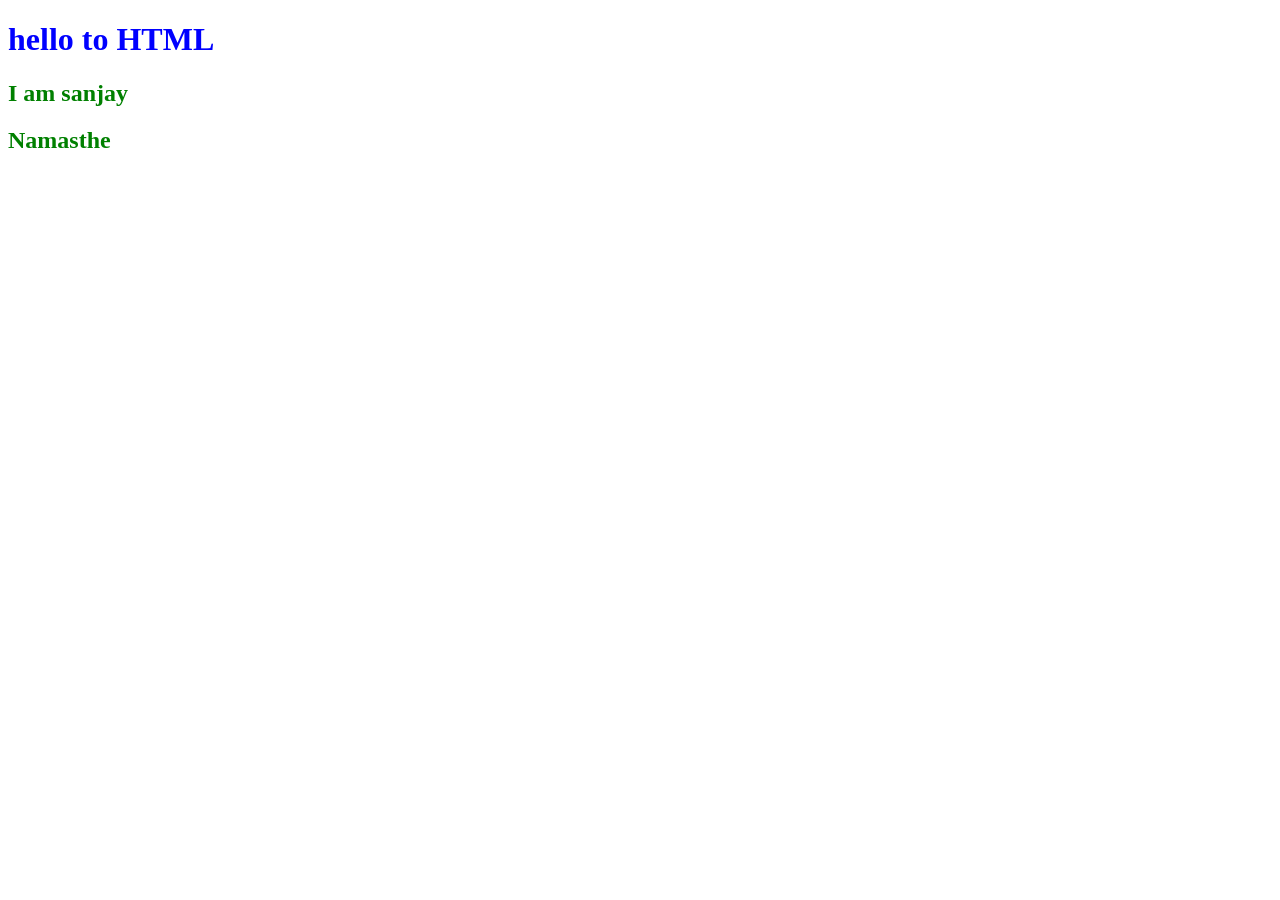
==== src/main/resources/static/index.html @ 6c39d16a "first" ====
<!DOCTYPE html>
<html lang="en">
<head>
  <meta charset="UTF-8">
  <meta name="viewport" content="width=device-width, initial-scale=1.0">
  <title>Document</title>
  <link rel="stylesheet" href="index.css">
</head>
<body>
  <h1> hello to HTML</h1>
  <h2> I am sanjay</h2>
  <h2> Namasthe</h2>
  <script src="index.js"></script>
</body>
</html>
---- src/main/resources/static/index.css ----
h1{
    color:blue;
}
h2{
    color:green;
}
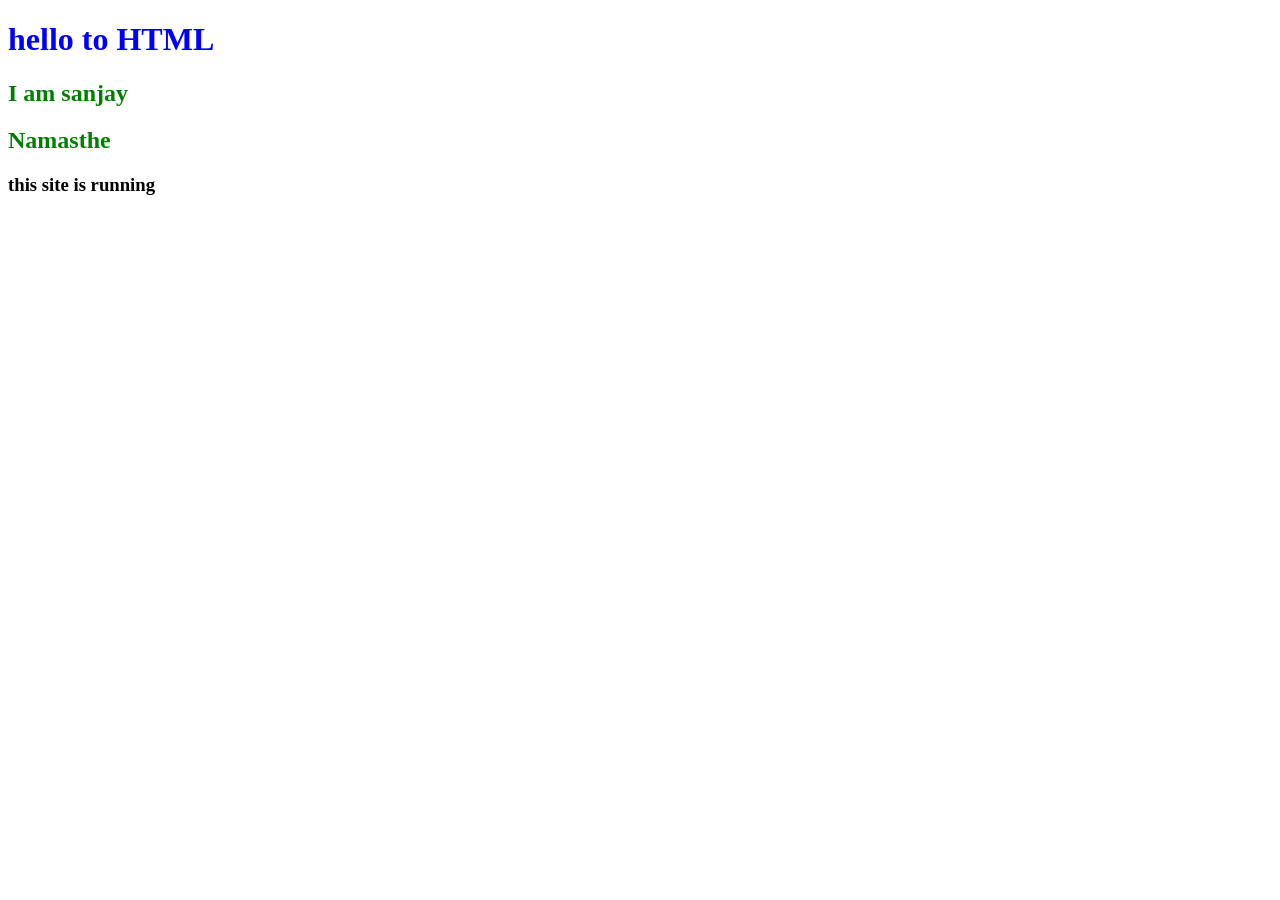
==== commit 7374a2db: "alert replace with console" ====
--- a/src/main/resources/static/index.html
+++ b/src/main/resources/static/index.html
@@ -10,6 +10,7 @@
   <h1> hello to HTML</h1>
   <h2> I am sanjay</h2>
   <h2> Namasthe</h2>
+  <h3> this site is running</h3>
   <script src="index.js"></script>
 </body>
 </html>
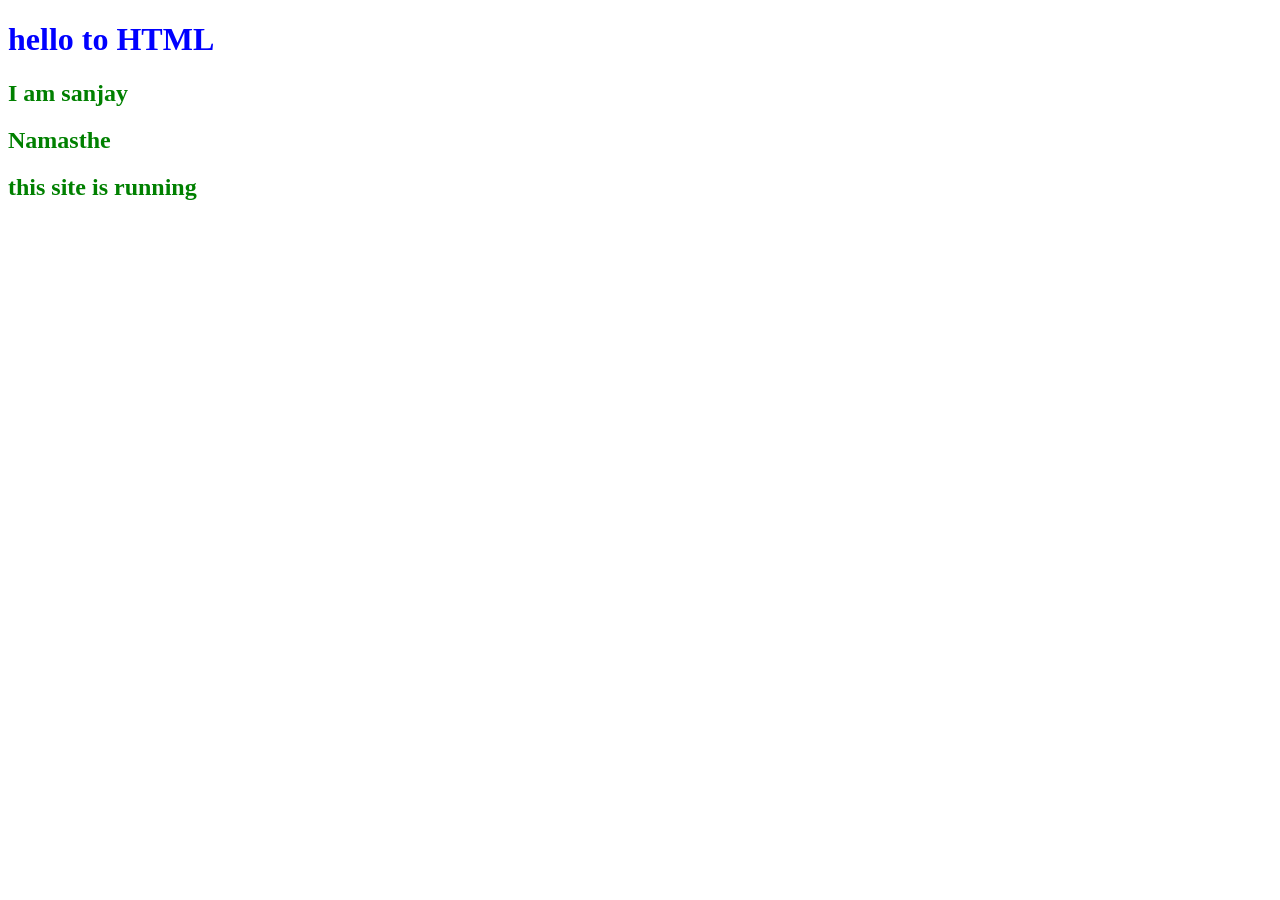
==== commit f129fe43: "running check" ====
--- a/src/main/resources/static/index.html
+++ b/src/main/resources/static/index.html
@@ -10,7 +10,7 @@
   <h1> hello to HTML</h1>
   <h2> I am sanjay</h2>
   <h2> Namasthe</h2>
-  <h3> this site is running</h3>
+  <h2> this site is running</h2>
   <script src="index.js"></script>
 </body>
 </html>
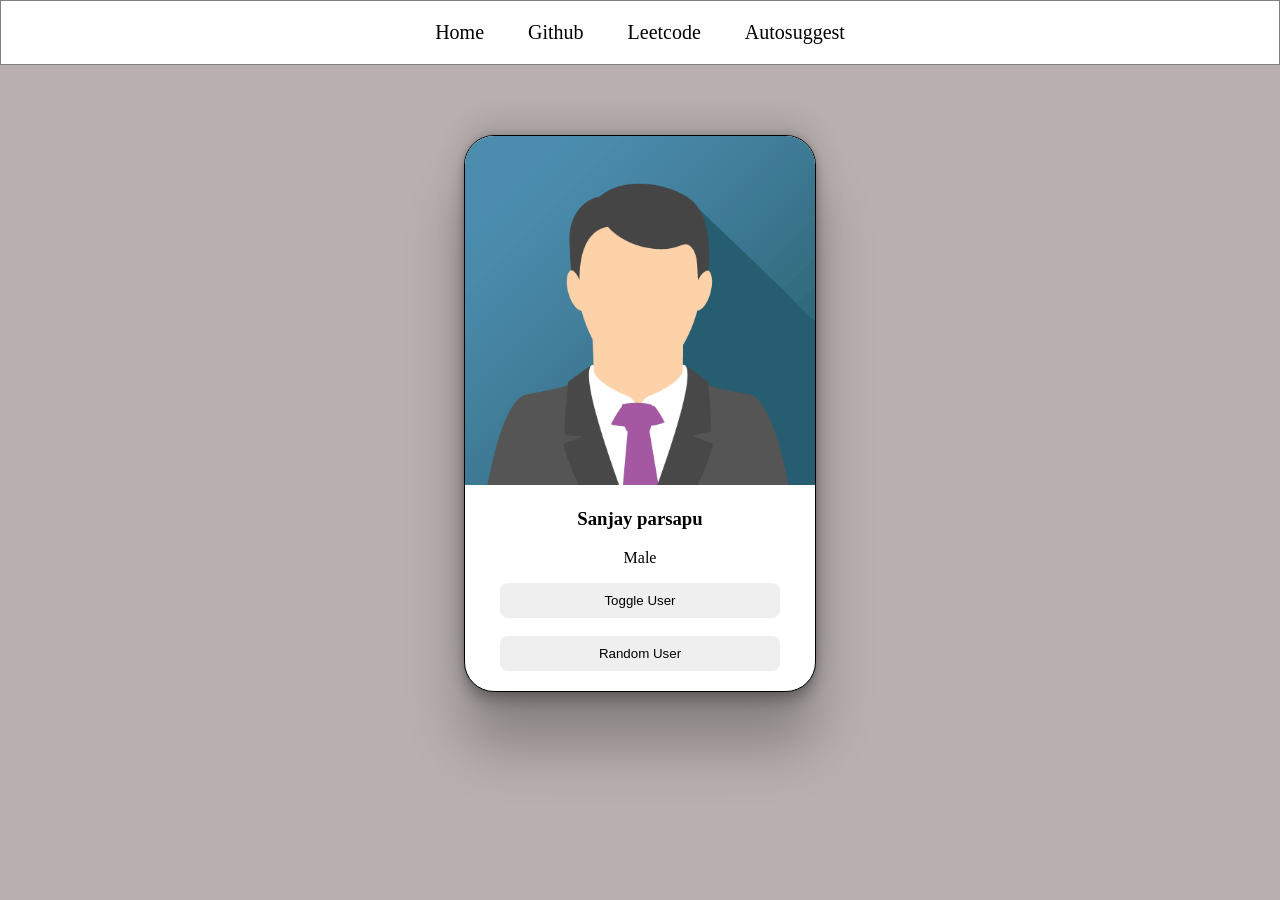
==== commit b2fd82cd: "till card" ====
--- a/src/main/resources/static/index.html
+++ b/src/main/resources/static/index.html
@@ -1,16 +1,29 @@
 <!DOCTYPE html>
 <html lang="en">
 <head>
-  <meta charset="UTF-8">
-  <meta name="viewport" content="width=device-width, initial-scale=1.0">
-  <title>Document</title>
-  <link rel="stylesheet" href="index.css">
+    <meta charset="UTF-8">
+    <meta name="viewport" content="width=device-width, initial-scale=1.0">
+    <title>Auto Suggest</title>
+    <link rel="stylesheet" href="index.css">
 </head>
 <body>
-  <h1> hello to HTML</h1>
-  <h2> I am sanjay</h2>
-  <h2> Namasthe</h2>
-  <h2> this site is running</h2>
-  <script src="index.js"></script>
+    <!-- <h1>Hello World!</h1> -->
+     <div class="navbar">
+        <a href="">Home</a>
+        <a href="https://github.com/">Github</a>
+        <a href="">Leetcode</a>
+        <a href="">Autosuggest</a>
+     </div>
+
+     <div class="card">
+        <img src="john.png" alt="image not found">
+        <h3 id="user-name">Sanjay parsapu </h3>
+        <p>Male</p>
+        <button>Toggle User</button>
+        <br>
+        <br>
+        <button> Random User</button>
+     </div>
+    <script src="index.js"></script>
 </body>
 </html>
--- a/src/main/resources/static/index.css
+++ b/src/main/resources/static/index.css
@@ -1,6 +1,56 @@
-h1{
-    color:blue;
+body{
+    margin: 0px;
+    background-color: rgb(184, 175, 175);
 }
-h2{
-    color:green;
+
+h1 {
+    color: red;
+}
+
+.navbar{
+    border-style: solid;
+    border-width: 1px;
+    border-color: gray;
+    padding: 20px;
+    text-align: center;
+    background-color: white;
+}
+
+.navbar a{
+    padding: 20px;
+    text-decoration: none;
+    color: black;
+    font-size: 20px;
+}
+
+.navbar a:hover{
+    color: blue;
+    background-color: aqua;
+}
+
+.card{
+    border: 1px solid black;
+    width: 350px;
+    border-radius: 30px;
+    text-align: center;
+    margin-top: 70px;
+    overflow: hidden;
+    /* margin-left: 40%; */
+    margin-left: auto;
+    margin-right: auto;
+    padding-bottom: 20px;
+    background-color: white;
+    box-shadow: rgba(0, 0, 0, 0.25) 0px 54px 55px, rgba(0, 0, 0, 0.12) 0px -12px 30px, rgba(0, 0, 0, 0.12) 0px 4px 6px, rgba(0, 0, 0, 0.17) 0px 12px 13px, rgba(0, 0, 0, 0.09) 0px -3px 5px;
+}
+
+.card img{
+    /* width: 300px; */
+    width: 100%;
+}
+
+.card button{
+    border-style: none;
+    padding: 10px;
+    width: 80%;
+    border-radius: 8px;
 }
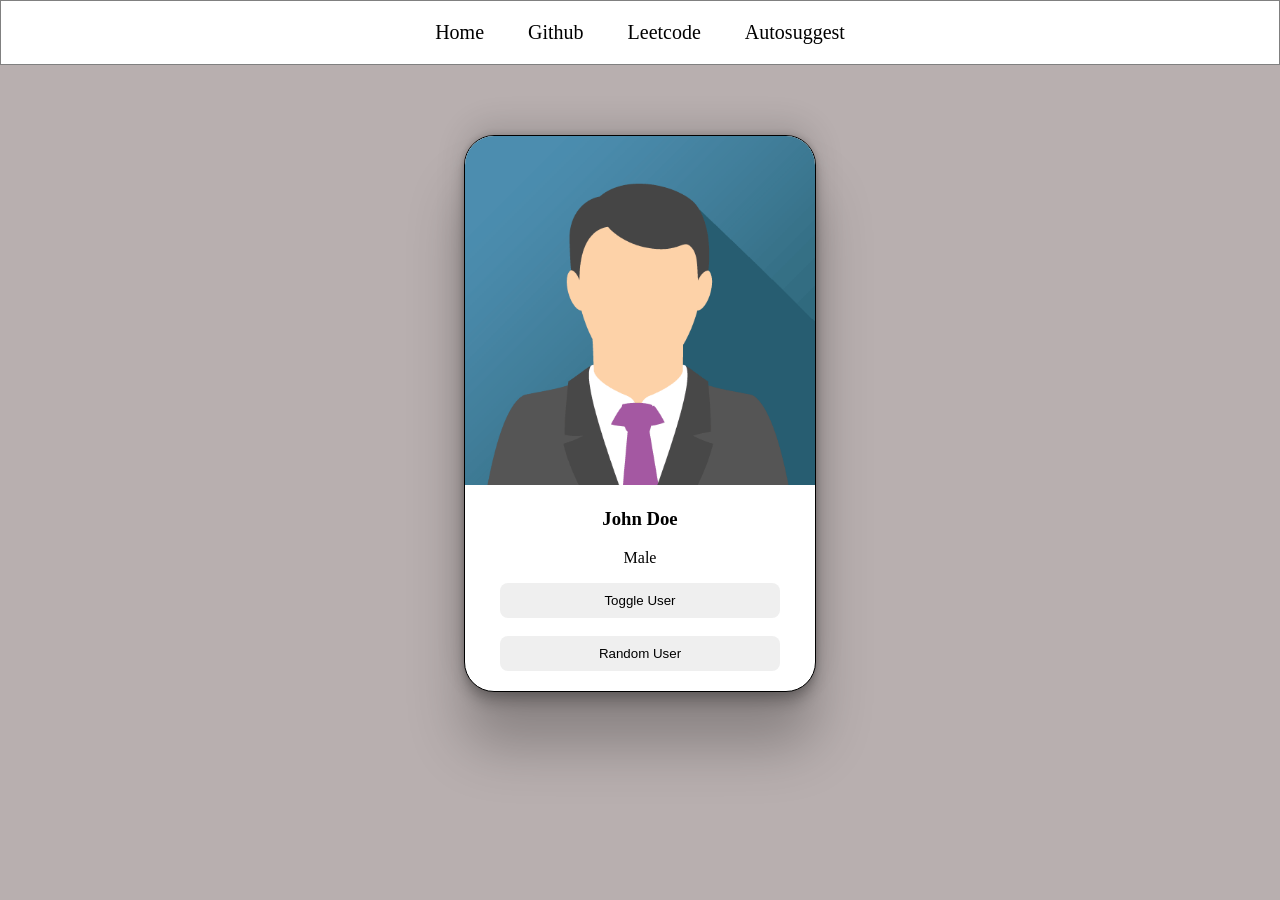
==== commit 6a364dac: "Toggle" ====
--- a/src/main/resources/static/index.html
+++ b/src/main/resources/static/index.html
@@ -16,10 +16,11 @@
      </div>
 
      <div class="card">
-        <img src="john.png" alt="image not found">
-        <h3 id="user-name">Sanjay parsapu </h3>
-        <p>Male</p>
-        <button>Toggle User</button>
+        <img id="user-image" src="john.png" alt="image not found">
+        <h3 id="user-name">John Doe</h3>
+        <p id="user-gender">Male</p>
+
+        <button onclick="toggleUser()" >Toggle User</button>
         <br>
         <br>
         <button> Random User</button>
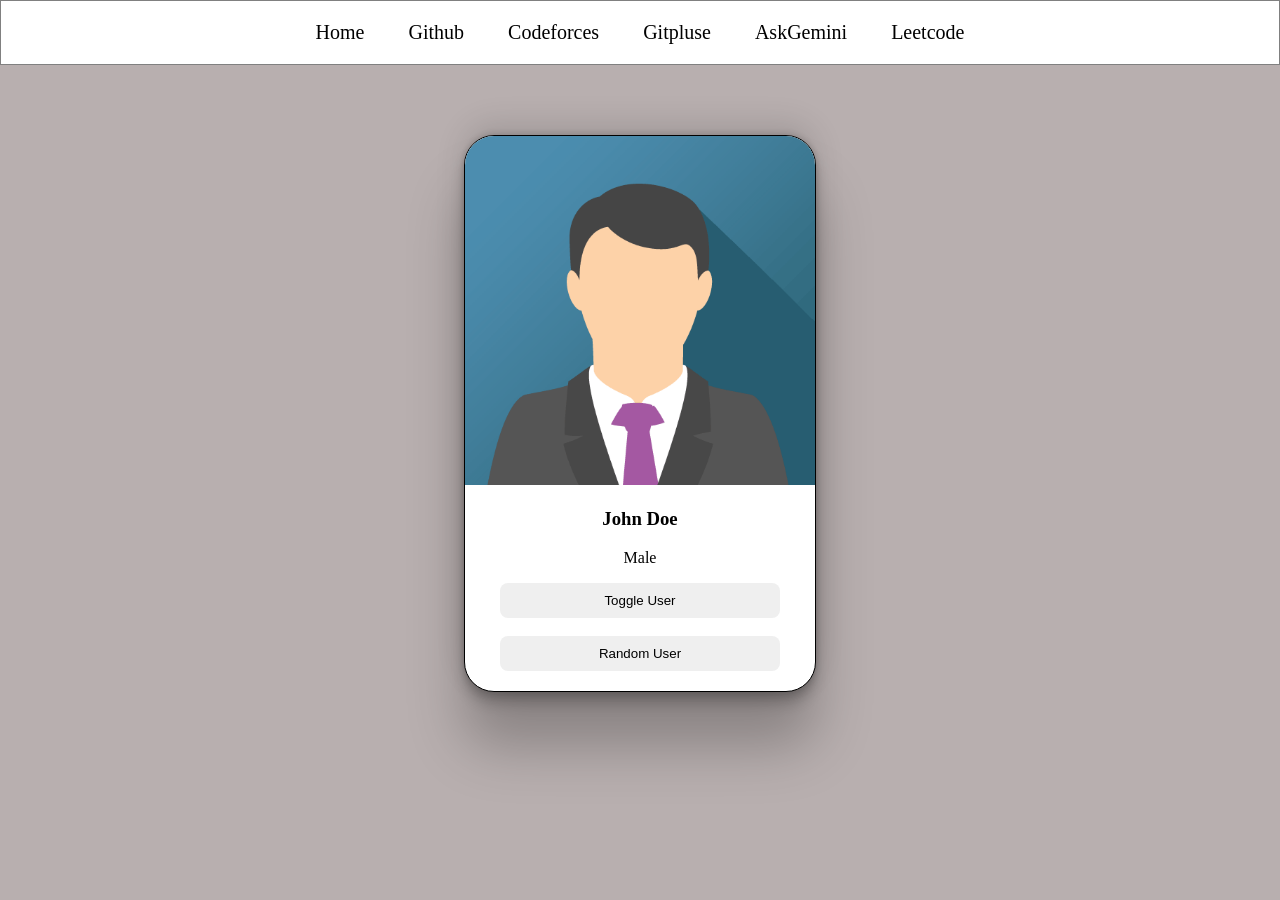
==== commit b4482434: "added_icons" ====
--- a/src/main/resources/static/index.html
+++ b/src/main/resources/static/index.html
@@ -7,24 +7,31 @@
     <link rel="stylesheet" href="index.css">
 </head>
 <body>
-    <!-- <h1>Hello World!</h1> -->
-     <div class="navbar">
+
+    <div class="navbar">
         <a href="">Home</a>
-        <a href="https://github.com/">Github</a>
-        <a href="">Leetcode</a>
-        <a href="">Autosuggest</a>
-     </div>
+        <a href="https://github.com/" target="_blank">Github</a>
+        <a href="codeforces-stats.html" target="_blank">Codeforces</a>
+        <a href="gitpulse.html" target="_blank">Gitpluse</a>
+        <a href="ask-gemini.html" target="_blank">AskGemini</a>
+        <a href="leetcode-stats.html" target="_blank">Leetcode</a>
+    </div>
 
-     <div class="card">
-        <img id="user-image" src="john.png" alt="image not found">
+    <div class="card">
+        <img id="user-image" src="john.png" alt="Image not found">
+
         <h3 id="user-name">John Doe</h3>
+
         <p id="user-gender">Male</p>
 
-        <button onclick="toggleUser()" >Toggle User</button>
-        <br>
-        <br>
-        <button> Random User</button>
-     </div>
+        <button onclick="toggleUser()">Toggle User</button>
+
+        <br><br>
+
+        <button onclick="randomUser()">Random User</button>
+    </div>
+
     <script src="index.js"></script>
+
 </body>
 </html>
